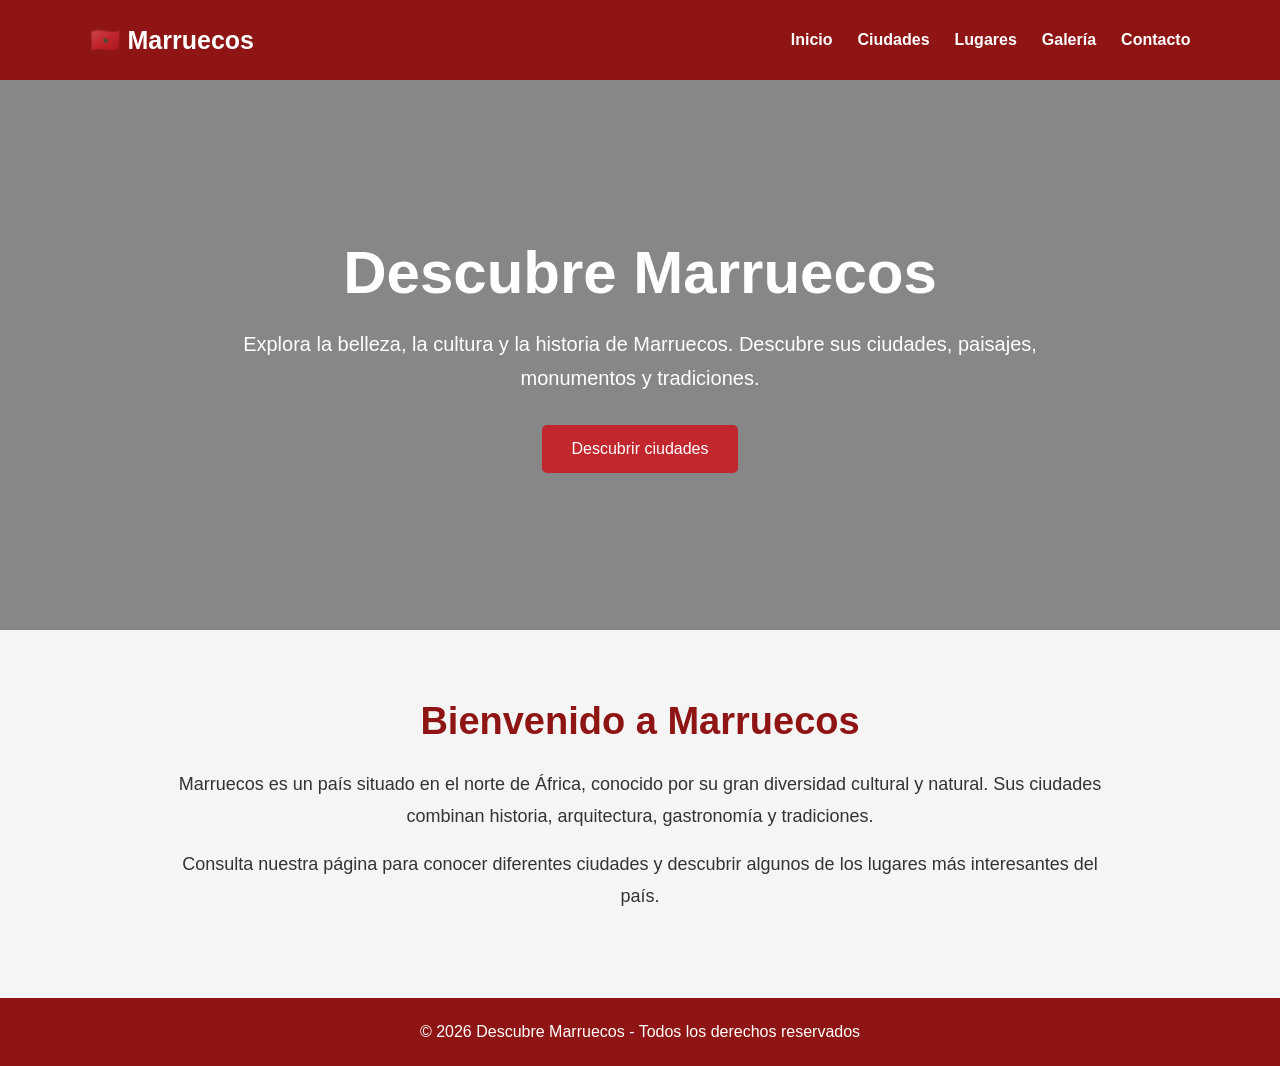
==== mi-primera-pagina-web/html/index.html @ ae9547d8 "mi primer commit" ====
<!DOCTYPE html>
<html lang="es">
<head>
    <meta charset="UTF-8">
    <meta name="viewport" content="width=device-width, initial-scale=1.0">
    <title>Descubre Marruecos - Inicio</title>
    <link rel="stylesheet" href="../css/style.css">
</head>

<body>

    <!-- HEADER -->
    <header>
        <div class="logo">🇲🇦 Marruecos</div>

        <nav>
            <a href="#inicio">Inicio</a>
            <a href="ciudades.html">Ciudades</a>
            <a href="lugares.html">Lugares</a>
            <a href="galeria.html">Galería</a>
            <a href="contacto.html">Contacto</a>
        </nav>
    </header>

    <!-- HERO -->
    <section id="inicio" class="hero">
        <div class="hero-content">
            <h1>Descubre Marruecos</h1>

            <p>
                Explora la belleza, la cultura y la historia de Marruecos.
                Descubre sus ciudades, paisajes, monumentos y tradiciones.
            </p>

            <a href="ciudades.html" class="boton">Descubrir ciudades</a>
        </div>
    </section>

    <!-- INTRODUCCIÓN -->
    <section class="introduccion">
        <h2>Bienvenido a Marruecos</h2>

        <p>
            Marruecos es un país situado en el norte de África, conocido por
            su gran diversidad cultural y natural. Sus ciudades combinan
            historia, arquitectura, gastronomía y tradiciones.
        </p>

        <p>
            Consulta nuestra página para conocer diferentes ciudades y
            descubrir algunos de los lugares más interesantes del país.
        </p>
    </section>

    <!-- FOOTER -->
    <footer>
        <p>© 2026 Descubre Marruecos - Todos los derechos reservados</p>
    </footer>

</body>
</html>
---- mi-primera-pagina-web/css/style.css ----
* {
    margin: 0;
    padding: 0;
    box-sizing: border-box;
}

html {
    scroll-behavior: smooth;
}

body {
    font-family: Arial, sans-serif;
    background-color: #f5f5f5;
    color: #333;
}

/* HEADER */

header {
    width: 100%;
    height: 80px;
    background-color: #8f1515;
    display: flex;
    justify-content: space-between;
    align-items: center;
    padding: 0 7%;
    position: sticky;
    top: 0;
    z-index: 1000;
}

.logo {
    color: white;
    font-size: 25px;
    font-weight: bold;
}

nav {
    display: flex;
    gap: 25px;
}

nav a {
    color: white;
    text-decoration: none;
    font-weight: bold;
}

nav a:hover {
    color: #ffd700;
}

/* HERO */

.hero {
    min-height: 550px;
    display: flex;
    align-items: center;
    justify-content: center;
    text-align: center;
    padding: 40px;
    background:
        linear-gradient(rgba(0,0,0,.45), rgba(0,0,0,.45)),
        url("https://images.unsplash.com/photo-1539020140153-e479b8c22e70?auto=format&fit=crop&w=1600&q=80")
        center/cover;
}

.hero-content {
    color: white;
    max-width: 800px;
}

.hero h1 {
    font-size: 60px;
    margin-bottom: 20px;
}

.hero p {
    font-size: 20px;
    line-height: 1.7;
    margin-bottom: 30px;
}

.boton {
    display: inline-block;
    background-color: #c1272d;
    color: white;
    text-decoration: none;
    padding: 15px 30px;
    border-radius: 5px;
}

.boton:hover {
    background-color: #a51f24;
}

/* INTRODUCCIÓN */

.introduccion {
    max-width: 1000px;
    margin: auto;
    padding: 70px 25px;
    text-align: center;
}

.introduccion h2,
.seccion h2,
.lugares h2,
.contacto h2 {
    font-size: 38px;
    margin-bottom: 25px;
    color: #8f1515;
}

.introduccion p {
    line-height: 1.8;
    margin-bottom: 15px;
    font-size: 18px;
}

/* SECCIONES */

.seccion {
    padding: 70px 7%;
    text-align: center;
}

.ciudades {
    display: grid;
    grid-template-columns: repeat(3, 1fr);
    gap: 30px;
    margin-top: 40px;
}

.ciudad {
    background: white;
    border-radius: 10px;
    overflow: hidden;
    box-shadow: 0 4px 15px rgba(0,0,0,.15);
    transition: .3s;
}

.ciudad:hover {
    transform: translateY(-8px);
}

.foto {
    height: 220px;
    background-size: cover;
    background-position: center;
}

.marrakech {
    background-image: url("https://encrypted-tbn0.gstatic.com/images?q=tbn:ANd9GcTlIFntFwn45a86yJX1s2hl5knbCXnCZCIRseNP51Fu8w&s=10");
}

.casablanca {
    background-image: url("https://encrypted-tbn0.gstatic.com/images?q=tbn:ANd9GcTZHCh8qZ1zCSCYIQUIUzWFwaQQuBDH_bmzjDUryZ9wCg&s=10");
}

.fes {
    background-image: url("https://encrypted-tbn0.gstatic.com/images?q=tbn:ANd9GcQ2g5SZ54amaZ6MdPXofiJ9_WwAVQ62yZiKhRVv9Yod6w&s=10");
}

.tanger {
    background-image: url("https://encrypted-tbn0.gstatic.com/images?q=tbn:ANd9GcSbHqhVbJCQ7SYLI1QZIzKGf3vBuvuUDSUBsOB7x2cSIA&s=10");
}

.agadir {
    background-image: url("https://encrypted-tbn0.gstatic.com/images?q=tbn:ANd9GcQNX8gMtKmH5esa_INkTIuMXa058xztNa2_EoYWnV_FSA&s=10");
}

.chefchaouen {
    background-image: url("https://encrypted-tbn0.gstatic.com/images?q=tbn:ANd9GcRlmJ-BzG82fuyptDVU_XseOW5canVp2un_Hw42NostFA&s=10");
}

.contenido {
    padding: 25px;
}

.contenido h3 {
    color: #8f1515;
    font-size: 25px;
    margin-bottom: 12px;
}

.contenido p {
    line-height: 1.6;
    margin-bottom: 20px;
}

button {
    border: none;
    background-color: #8f1515;
    color: white;
    padding: 12px 20px;
    border-radius: 5px;
    cursor: pointer;
}

button:hover {
    background-color: #c1272d;
}

/* LUGARES */

.lugares {
    background-color: #eee;
    padding: 70px 7%;
    text-align: center;
}

.lista-lugares {
    display: grid;
    grid-template-columns: repeat(4, 1fr);
    gap: 25px;
}

.lista-lugares div {
    background-color: white;
    padding: 0;
    border-radius: 10px;
    overflow: hidden;
    box-shadow: 0 4px 15px rgba(0,0,0,.15);
    transition: .3s;
}

.lista-lugares div:hover {
    transform: translateY(-8px);
}

.lugar-img {
    height: 200px;
    background-size: cover;
    background-position: center;
}

.lista-lugares h3 {
    margin: 15px 0;
}

/* GALERÍA */

.texto-galeria {
    max-width: 800px;
    margin: auto;
    line-height: 1.7;
}

.galeria {
    display: grid;
    grid-template-columns: repeat(4, 1fr);
    gap: 20px;
    margin-top: 40px;
}

.galeria-img {
    height: 250px;
    border-radius: 10px;
    background-size: cover;
    background-position: center;
}

.imagen h3 {
    margin-top: 10px;
}

.desierto {
    background-image: url("../img/desierto.jpg");
}

.montana {
    background-image: url("../img/montana.jpg");
}

.playa {
    background-image: url("../img/playa.jpg");
}

.ciudad-azul {
    background-image: url("../img/chefchaouen.jpg");
}

.medinas {
    background-image: url("../img/medinas.jpg");
}

/* CONTACTO */

.contacto {
    padding: 70px 20px;
    text-align: center;
    background-color: white;
}

.contacto form {
    max-width: 600px;
    margin: 30px auto;
    display: flex;
    flex-direction: column;
    gap: 15px;
}

.contacto input,
.contacto textarea {
    width: 100%;
    padding: 15px;
    border: 1px solid #ccc;
    border-radius: 5px;
    font-size: 16px;
}

.contacto textarea {
    height: 150px;
    resize: vertical;
}

.contacto button {
    padding: 15px;
    font-size: 16px;
}

#respuesta {
    font-weight: bold;
    margin-top: 15px;
}

/* FOOTER */

footer {
    background-color: #8f1515;
    color: white;
    text-align: center;
    padding: 25px;
}

/* RESPONSIVE */

@media (max-width: 900px) {

    header {
        height: auto;
        padding: 20px;
        flex-direction: column;
        gap: 15px;
    }

    nav {
        flex-wrap: wrap;
        justify-content: center;
    }

    .ciudades {
        grid-template-columns: repeat(2, 1fr);
    }

    .lista-lugares {
        grid-template-columns: repeat(2, 1fr);
    }

    .galeria {
        grid-template-columns: repeat(2, 1fr);
    }
}

@media (max-width: 600px) {

    .hero h1 {
        font-size: 40px;
    }

    .ciudades,
    .lista-lugares,
    .galeria {
        grid-template-columns: 1fr;
    }
}
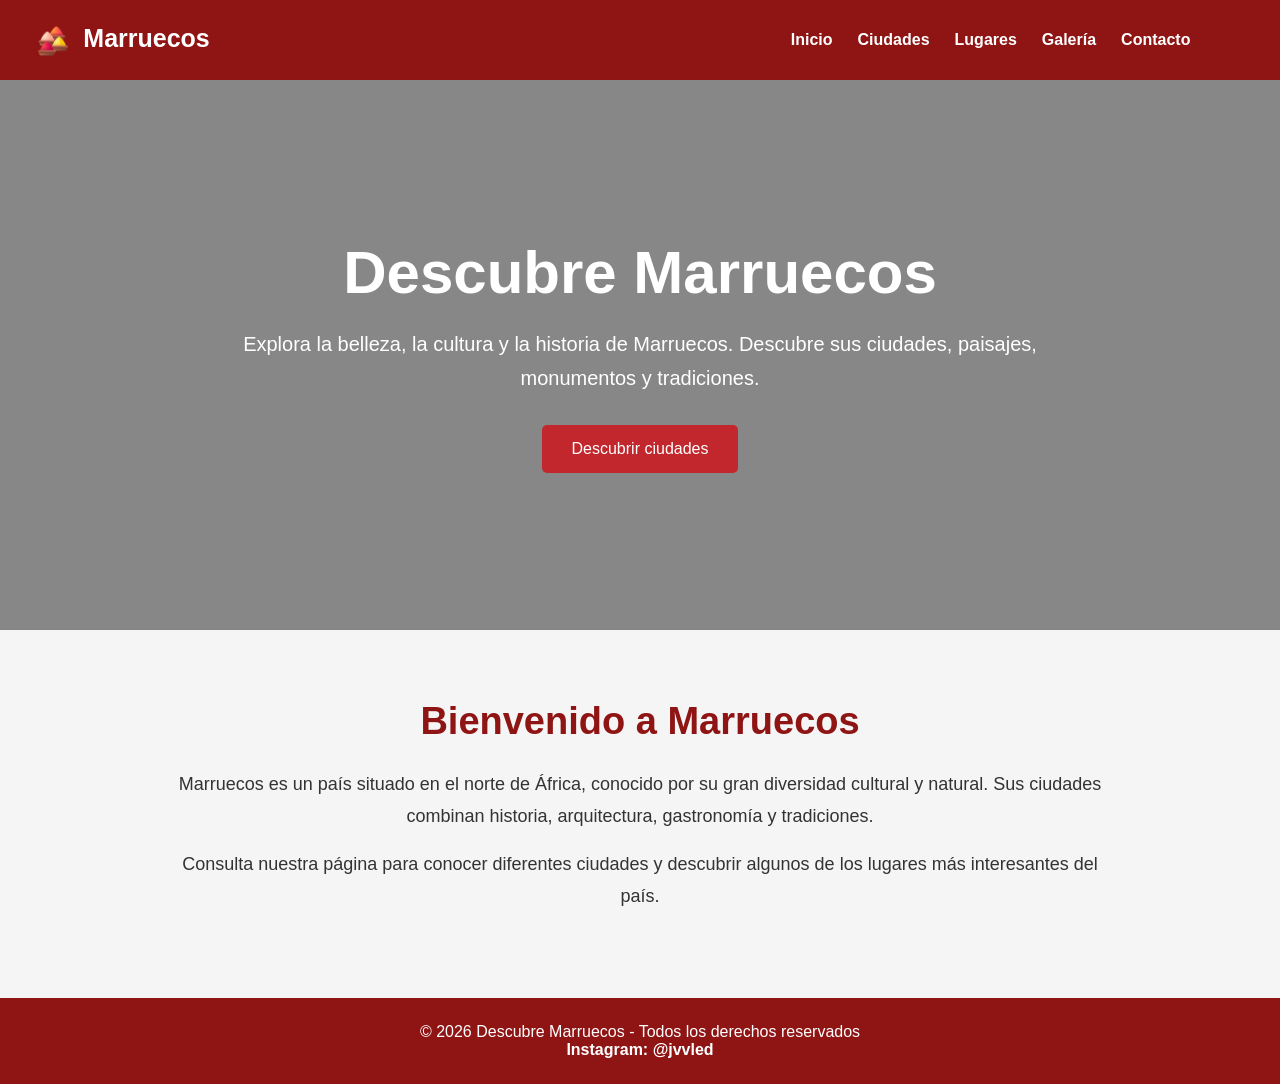
==== commit bfae7a61: "Agrego paginas de ciudades con fotos e info, logo e Instagram" ====
--- a/mi-primera-pagina-web/html/index.html
+++ b/mi-primera-pagina-web/html/index.html
@@ -11,7 +11,10 @@
 
     <!-- HEADER -->
     <header>
-        <div class="logo">🇲🇦 Marruecos</div>
+        <div class="logo">
+            <img src="../img/bandera-marruecos.png" alt="Bandera de Marruecos" height="30" style="vertical-align: middle; margin-right: 8px;">
+            Marruecos
+        </div>
 
         <nav>
             <a href="#inicio">Inicio</a>
@@ -55,6 +58,9 @@
     <!-- FOOTER -->
     <footer>
         <p>© 2026 Descubre Marruecos - Todos los derechos reservados</p>
+        <p>
+            <a href="https://www.instagram.com/jvvled/" target="_blank">Instagram: @jvvled</a>
+        </p>
     </footer>
 
 </body>
--- a/mi-primera-pagina-web/css/style.css
+++ b/mi-primera-pagina-web/css/style.css
@@ -23,7 +23,7 @@
     display: flex;
     justify-content: space-between;
     align-items: center;
-    padding: 0 7%;
+    padding: 0 7% 0 3%;
     position: sticky;
     top: 0;
     z-index: 1000;
@@ -265,6 +265,22 @@
     margin-top: 10px;
 }
 
+.imagen img {
+    width: 100%;
+    height: 250px;
+    object-fit: cover;
+    border-radius: 10px;
+}
+
+.pagina-ciudad .galeria .imagen h3 {
+    text-align: center;
+}
+
+.volver-ciudades {
+    display: inline-block;
+    margin-top: 40px;
+}
+
 .desierto {
     background-image: url("../img/desierto.jpg");
 }
@@ -325,6 +341,20 @@
     margin-top: 15px;
 }
 
+.ciudad .contenido a {
+    display: inline-block;
+    background-color: #8f1515;
+    color: white;
+    text-decoration: none;
+    padding: 12px 20px;
+    border-radius: 5px;
+    font-weight: bold;
+}
+
+.ciudad .contenido a:hover {
+    background-color: #c1272d;
+}
+
 /* FOOTER */
 
 footer {
@@ -332,6 +362,16 @@
     color: white;
     text-align: center;
     padding: 25px;
+}
+
+footer a {
+    color: white;
+    text-decoration: none;
+    font-weight: bold;
+}
+
+footer a:hover {
+    color: #ffd700;
 }
 
 /* RESPONSIVE */
